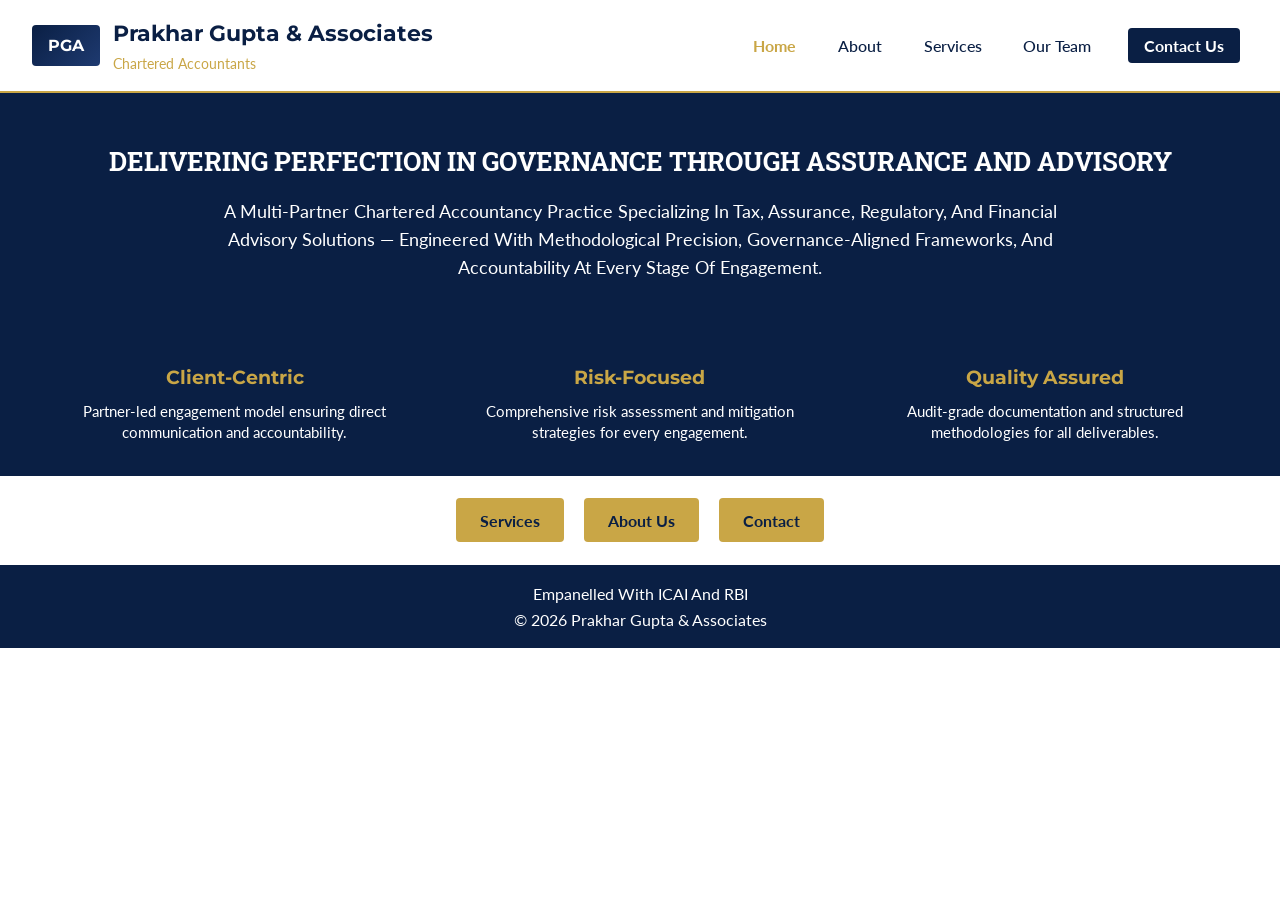
==== index.html @ 818837db "Refactor index.html with new header and values section Updated header and added values section to en" ====
<!DOCTYPE html>
<html lang="en">
<head>
  <meta charset="UTF-8">
  <meta name="viewport" content="width=device-width, initial-scale=1.0">
  <title>Prakhar Gupta & Associates</title>
  
  <!-- Google Fonts -->
  <link href="https://fonts.googleapis.com/css2?family=Lato:wght@400;700&family=Montserrat:wght@500;700&family=Roboto+Slab:wght@700&display=swap" rel="stylesheet">
  
  <!-- CSS -->
  <link rel="stylesheet" href="style.css">
</head>
<body>
  <!-- Header -->
  <header class="header">
    <div class="logo">
      <span class="logo-box">PGA</span>
      <div class="logo-text">
        <h1>Prakhar Gupta & Associates</h1>
        <p>Chartered Accountants</p>
      </div>
    </div>
    <nav>
      <ul>
        <li><a href="index.html" class="active">Home</a></li>
        <li><a href="about.html">About</a></li>
        <li><a href="services.html">Services</a></li>
        <li><a href="team.html">Our Team</a></li>
        <li><a href="contact.html" class="button">Contact Us</a></li>
      </ul>
    </nav>
  </header>

  <!-- Banner -->
  <section class="banner">
    <h2>DELIVERING PERFECTION IN GOVERNANCE THROUGH ASSURANCE AND ADVISORY</h2>
    <p>
      A Multi‑Partner Chartered Accountancy Practice Specializing In Tax, Assurance, Regulatory, And Financial Advisory Solutions — Engineered With Methodological Precision, Governance‑Aligned Frameworks, And Accountability At Every Stage Of Engagement.
    </p>
  </section>

  <!-- Values Section -->
  <section class="values">
    <div class="value">
      <h3>Client‑Centric</h3>
      <p>Partner‑led engagement model ensuring direct communication and accountability.</p>
    </div>
    <div class="value">
      <h3>Risk‑Focused</h3>
      <p>Comprehensive risk assessment and mitigation strategies for every engagement.</p>
    </div>
    <div class="value">
      <h3>Quality Assured</h3>
      <p>Audit‑grade documentation and structured methodologies for all deliverables.</p>
    </div>
  </section>

  <!-- Quick Links -->
  <section class="quick-links">
    <a href="services.html" class="button">Services</a>
    <a href="about.html" class="button">About Us</a>
    <a href="contact.html" class="button">Contact</a>
  </section>

  <!-- Footer -->
  <footer>
    <p>Empanelled With ICAI And RBI</p>
    <p>&copy; 2026 Prakhar Gupta & Associates</p>
  </footer>
</body>
</html>
---- style.css ----
/* General Reset */
* {
  margin: 0;
  padding: 0;
  box-sizing: border-box;
}

/* Body */
body {
  font-family: 'Lato', Arial, sans-serif;
  line-height: 1.6;
  background-color: #FFFFFF;
  color: #0A1F44;
}

/* Header */
header {
  background-color: #FFFFFF;
  border-bottom: 2px solid #C9A646;
  padding: 1rem 2rem;
  display: flex;
  justify-content: space-between;
  align-items: center;
}

/* Logo */
.logo {
  display: flex;
  align-items: center;
}

.logo-box {
  background: linear-gradient(135deg, #0A1F44, #1E3A70);
  color: #FFFFFF;
  font-weight: bold;
  padding: 0.5rem 1rem;
  border-radius: 4px;
  margin-right: 0.8rem;
  font-family: 'Montserrat', sans-serif;
}

.logo-text h1 {
  font-family: 'Montserrat', sans-serif;
  font-size: 1.4rem;
  margin: 0;
  color: #0A1F44;
}

.logo-text p {
  font-size: 0.9rem;
  color: #C9A646;
  margin: 0;
}

/* Navigation */
nav ul {
  list-style: none;
  display: flex;
  gap: 1rem;
}

nav ul li a {
  color: #0A1F44;
  text-decoration: none;
  font-weight: 500;
  padding: 0.5rem 0.8rem;
  transition: 0.3s;
}

nav ul li a.active {
  color: #C9A646;
  font-weight: bold;
}

nav ul li a:hover {
  color: #C9A646;
}

/* Contact Us Button in Nav */
nav ul li a.button {
  background-color: #0A1F44;
  color: #FFFFFF;
  border-radius: 4px;
  padding: 0.5rem 1rem;
}

nav ul li a.button:hover {
  background-color: #C9A646;
  color: #0A1F44;
}

/* Banner */
.banner {
  background-color: #0A1F44;
  color: #FFFFFF;
  text-align: center;
  padding: 3rem 1rem;
}

.banner h2 {
  font-family: 'Roboto Slab', serif;
  font-size: 1.6rem;
  font-weight: bold;
  text-transform: uppercase;
  margin-bottom: 1rem;
}

.banner p {
  max-width: 900px;
  margin: auto;
  font-size: 1.1rem;
  line-height: 1.6;
}

/* Values Section */
.values {
  display: flex;
  justify-content: space-around;
  background-color: #0A1F44;
  color: #FFFFFF;
  padding: 2rem;
}

.value {
  width: 30%;
  text-align: center;
}

.value h3 {
  font-family: 'Montserrat', sans-serif;
  font-size: 1.2rem;
  margin-bottom: 0.5rem;
  color: #C9A646;
}

.value p {
  font-size: 0.95rem;
  line-height: 1.4;
}

/* Quick Links */
.quick-links {
  text-align: center;
  margin: 2rem 0;
}

.button {
  background-color: #C9A646;
  color: #0A1F44;
  padding: 0.8rem 1.5rem;
  margin: 0.5rem;
  text-decoration: none;
  font-weight: bold;
  border-radius: 4px;
  transition: 0.3s;
}

.button:hover {
  background-color: #0A1F44;
  color: #FFFFFF;
}

/* About Page */
.about {
  padding: 2rem;
  max-width: 900px;
  margin: auto;
}

.about h3 {
  font-family: 'Montserrat', sans-serif;
  font-size: 1.4rem;
  margin-bottom: 0.5rem;
}

.about ul {
  list-style: disc;
  padding-left: 1.5rem;
}

.about ul li {
  margin-bottom: 0.5rem;
  color: #0A1F44;
  font-weight: 500;
}

/* Services Page */
.services {
  padding: 2rem;
  max-width: 1000px;
  margin: auto;
}

.services h2 {
  text-align: center;
  font-family: 'Montserrat', sans-serif;
  font-size: 1.8rem;
  margin-bottom: 1rem;
}

.services section {
  margin-bottom: 2rem;
}

.services h3 {
  font-family: 'Roboto Slab', serif;
  font-size: 1.4rem;
  color: #0A1F44;
  margin-bottom: 0.5rem;
}

/* Team Page */
.team {
  padding: 2rem;
  max-width: 900px;
  margin: auto;
}

.team h3 {
  font-family: 'Montserrat', sans-serif;
  font-size: 1.3rem;
  margin-bottom: 0.3rem;
}

.team p {
  margin-bottom: 1rem;
}

/* Contact Page */
.contact {
  padding: 2rem;
  max-width: 900px;
  margin: auto;
}

.contact h3 {
  font-family: 'Montserrat', sans-serif;
  font-size: 1.3rem;
  margin-bottom: 0.3rem;
}

.contact-form {
  display: flex;
  flex-direction: column;
  max-width: 600px;
  margin: auto;
}

.contact-form label {
  margin-top: 1rem;
  font-weight: bold;
}

.contact-form input,
.contact-form textarea {
  padding: 0.6rem;
  border: 1px solid #C9A646;
  border-radius: 4px;
  font-family: 'Lato', sans-serif;
}

.contact-form button {
  margin-top: 1rem;
  align-self: flex-start;
}

/* Privacy Page */
.privacy {
  padding: 2rem;
  max-width: 900px;
  margin: auto;
}

.privacy h3 {
  font-family: 'Montserrat', sans-serif;
  font-size: 1.3rem;
  margin-bottom: 0.3rem;
}

/* Footer */
footer {
  background-color: #0A1F44;
  color: #FFFFFF;
  text-align: center;
  padding: 1rem;
  margin-top: 2rem;
}
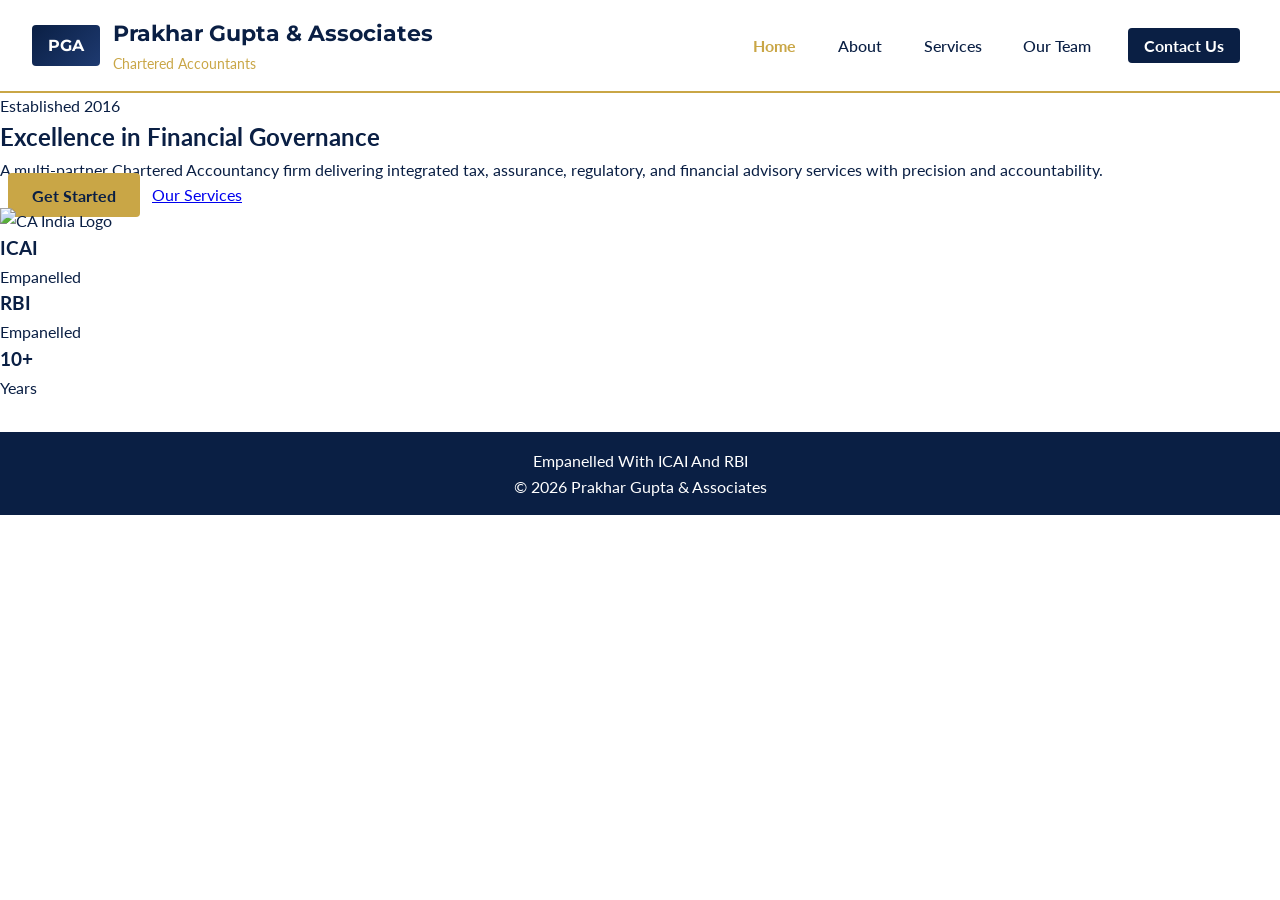
==== commit e8e14dd5: "Add hero section and update HTML structure Updated the HTML structure to include a hero section with" ====
--- a/index.html
+++ b/index.html
@@ -32,35 +32,36 @@
     </nav>
   </header>
 
-  <!-- Banner -->
-  <section class="banner">
-    <h2>DELIVERING PERFECTION IN GOVERNANCE THROUGH ASSURANCE AND ADVISORY</h2>
-    <p>
-      A Multi‑Partner Chartered Accountancy Practice Specializing In Tax, Assurance, Regulatory, And Financial Advisory Solutions — Engineered With Methodological Precision, Governance‑Aligned Frameworks, And Accountability At Every Stage Of Engagement.
-    </p>
-  </section>
-
-  <!-- Values Section -->
-  <section class="values">
-    <div class="value">
-      <h3>Client‑Centric</h3>
-      <p>Partner‑led engagement model ensuring direct communication and accountability.</p>
+  <!-- Hero Section -->
+  <section class="hero">
+    <div class="hero-left">
+      <p class="established">Established 2016</p>
+      <h2>Excellence in Financial Governance</h2>
+      <p>A multi‑partner Chartered Accountancy firm delivering integrated tax, assurance, regulatory, and financial advisory services with precision and accountability.</p>
+      <div class="hero-buttons">
+        <a href="contact.html" class="button">Get Started</a>
+        <a href="services.html" class="button-outline">Our Services</a>
+      </div>
     </div>
-    <div class="value">
-      <h3>Risk‑Focused</h3>
-      <p>Comprehensive risk assessment and mitigation strategies for every engagement.</p>
+    <div class="hero-right">
+      <div class="info-card">
+        <img src="images/ca-logo.png" alt="CA India Logo" class="ca-logo">
+        <div class="card-items">
+          <div class="card-item">
+            <h3>ICAI</h3>
+            <p>Empanelled</p>
+          </div>
+          <div class="card-item">
+            <h3>RBI</h3>
+            <p>Empanelled</p>
+          </div>
+          <div class="card-item">
+            <h3 id="years">0+</h3>
+            <p>Years</p>
+          </div>
+        </div>
+      </div>
     </div>
-    <div class="value">
-      <h3>Quality Assured</h3>
-      <p>Audit‑grade documentation and structured methodologies for all deliverables.</p>
-    </div>
-  </section>
-
-  <!-- Quick Links -->
-  <section class="quick-links">
-    <a href="services.html" class="button">Services</a>
-    <a href="about.html" class="button">About Us</a>
-    <a href="contact.html" class="button">Contact</a>
   </section>
 
   <!-- Footer -->
@@ -68,5 +69,17 @@
     <p>Empanelled With ICAI And RBI</p>
     <p>&copy; 2026 Prakhar Gupta & Associates</p>
   </footer>
+
+  <!-- JavaScript for dynamic years -->
+  <script>
+    const startDate = new Date("2016-02-01");
+    const today = new Date();
+    let years = today.getFullYear() - startDate.getFullYear();
+    const m = today.getMonth() - startDate.getMonth();
+    if (m < 0 || (m === 0 && today.getDate() < startDate.getDate())) {
+      years--;
+    }
+    document.getElementById("years").textContent = years + "+";
+  </script>
 </body>
 </html>
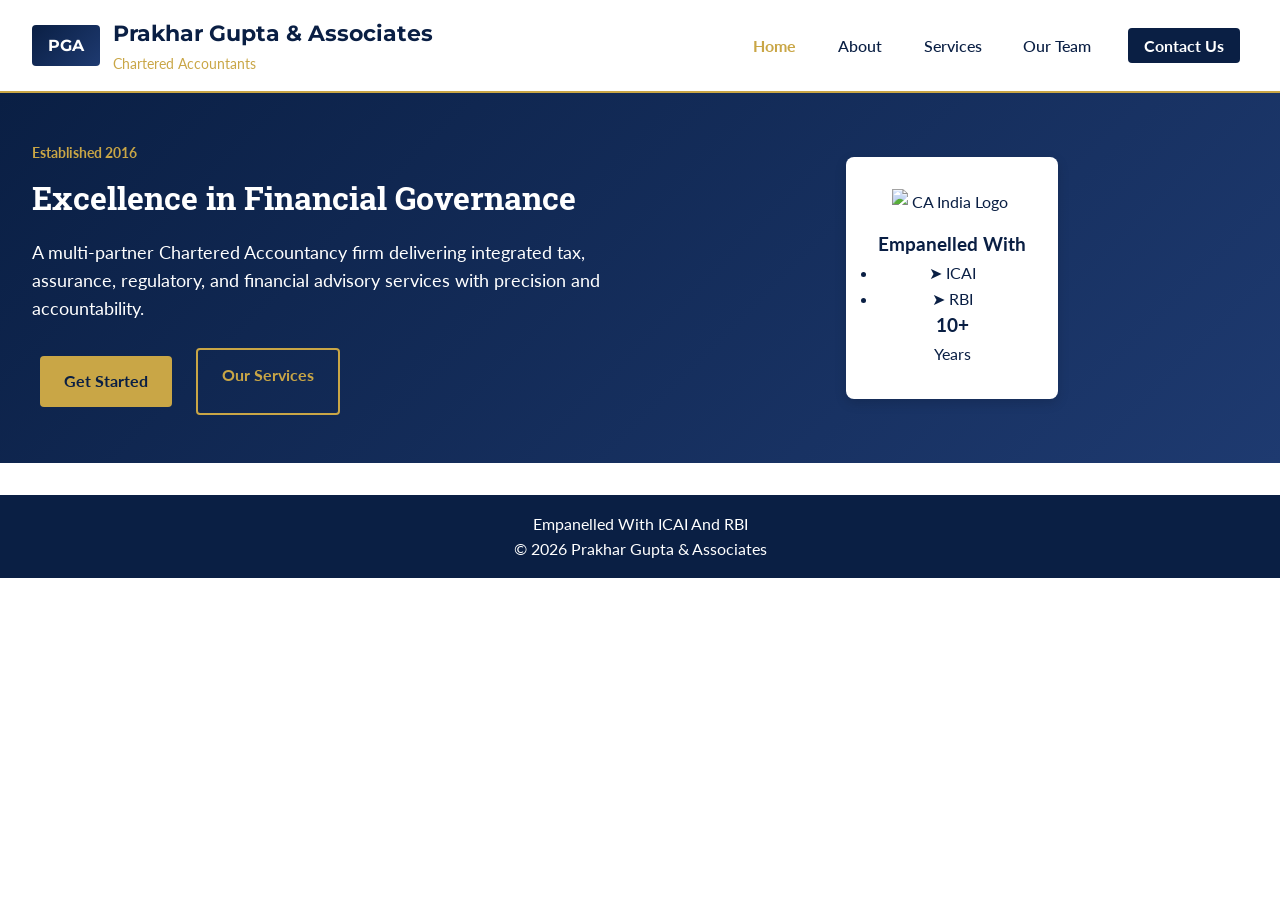
==== commit 4e1872bf: "Update index.html" ====
--- a/index.html
+++ b/index.html
@@ -46,19 +46,14 @@
     <div class="hero-right">
       <div class="info-card">
         <img src="images/ca-logo.png" alt="CA India Logo" class="ca-logo">
-        <div class="card-items">
-          <div class="card-item">
-            <h3>ICAI</h3>
-            <p>Empanelled</p>
-          </div>
-          <div class="card-item">
-            <h3>RBI</h3>
-            <p>Empanelled</p>
-          </div>
-          <div class="card-item">
-            <h3 id="years">0+</h3>
-            <p>Years</p>
-          </div>
+        <h3 class="empanelled-heading">Empanelled With</h3>
+        <ul class="empanelled-list">
+          <li>&#10148; ICAI</li>
+          <li>&#10148; RBI</li>
+        </ul>
+        <div class="years-box">
+          <h3 id="years">0+</h3>
+          <p>Years</p>
         </div>
       </div>
     </div>
--- a/style.css
+++ b/style.css
@@ -285,3 +285,44 @@
   padding: 1rem;
   margin-top: 2rem;
 }
+/* Hero Section */
+.hero {
+  display: flex;
+  justify-content: space-between;
+  align-items: stretch;
+  padding: 3rem 2rem;
+  background: linear-gradient(135deg, #0A1F44, #1E3A70);
+  color: #FFFFFF;
+}
+
+.hero-left { flex: 1; padding-right: 2rem; }
+.hero-left .established { font-size: 0.9rem; color: #C9A646; font-weight: bold; margin-bottom: 0.5rem; }
+.hero-left h2 { font-family: 'Roboto Slab', serif; font-size: 2rem; margin-bottom: 1rem; }
+.hero-left p { font-size: 1.1rem; margin-bottom: 1.5rem; }
+.hero-buttons { display: flex; gap: 1rem; }
+
+.button, .button-outline {
+  padding: 0.8rem 1.5rem; border-radius: 4px; font-weight: bold; text-decoration: none; transition: 0.3s;
+}
+.button { background-color: #C9A646; color: #0A1F44; }
+.button:hover { background-color: #FFFFFF; color: #0A1F44; }
+.button-outline { border: 2px solid #C9A646; color: #C9A646; background: transparent; }
+.button-outline:hover { background-color: #C9A646; color: #0A1F44; }
+
+/* Hero Right Card */
+.hero-right { flex: 1; display: flex; justify-content: center; align-items: center; }
+.info-card {
+  background-color: #FFFFFF; color: #0A1F44;
+  padding: 2rem; border-radius: 8px; box-shadow: 0 4px 12px rgba(0,0,0,0.15);
+  max-width: 400px; text-align: center;
+}
+.ca-logo {
+  max-width: 120px; margin: 0 auto 1rem auto; display: block;
+}
+.card-items {
+  display: flex; justify-content: space-around; margin-top: 1rem;
+}
+.card-item h3 {
+  font-family: 'Montserrat', sans-serif; font-size: 1.4rem; color: #1E3A70;
+}
+.card-item p { font-size: 1rem; margin-top: 0.3rem; }
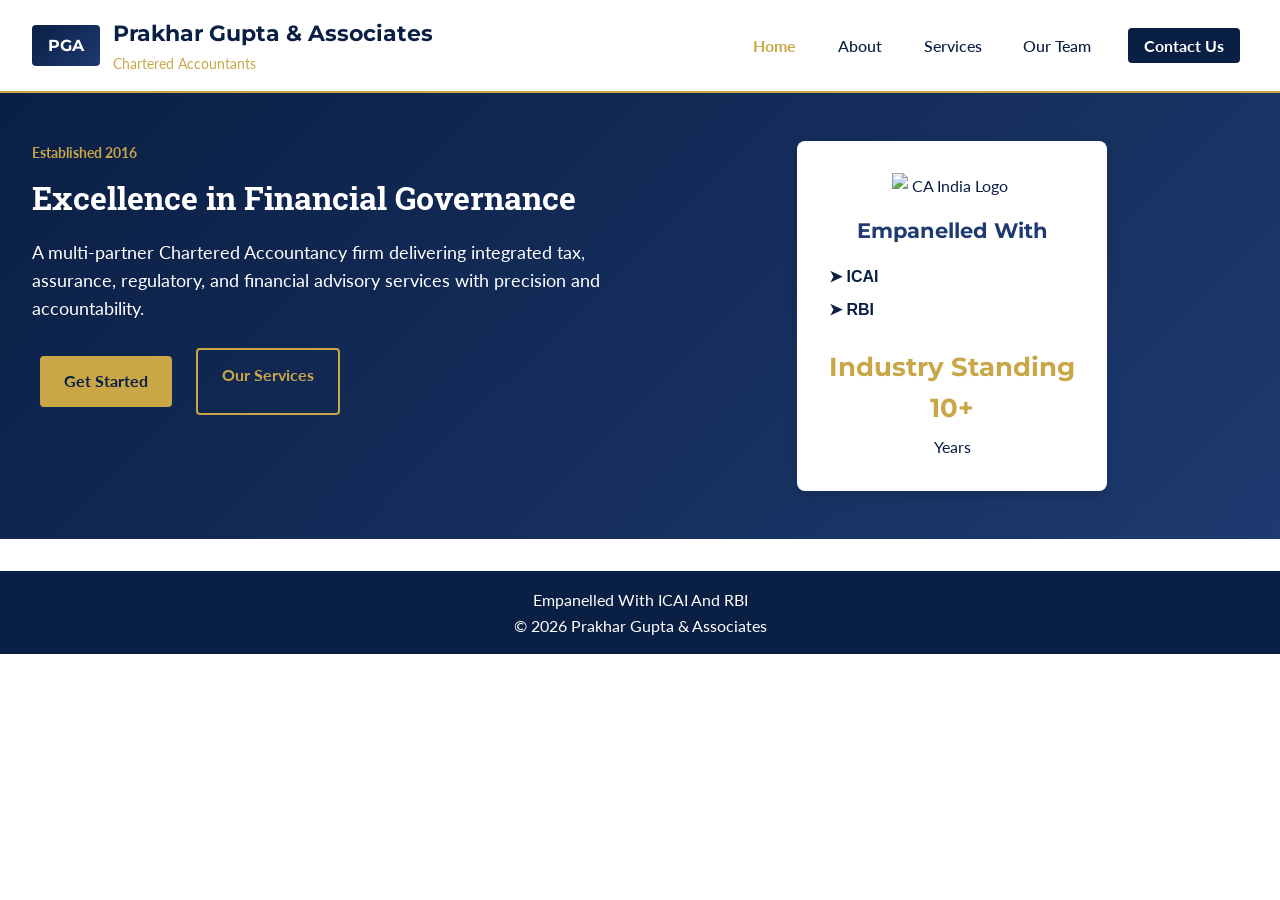
==== commit 62b5365b: "Fix HTML formatting and update industry heading" ====
--- a/index.html
+++ b/index.html
@@ -45,13 +45,14 @@
     </div>
     <div class="hero-right">
       <div class="info-card">
-        <img src="images/ca-logo.png" alt="CA India Logo" class="ca-logo">
+        <img src="ca-logo.png" alt="CA India Logo" class="ca-logo">
         <h3 class="empanelled-heading">Empanelled With</h3>
         <ul class="empanelled-list">
           <li>&#10148; ICAI</li>
           <li>&#10148; RBI</li>
         </ul>
         <div class="years-box">
+          <h3 class="industry-heading">Industry Standing</h3>
           <h3 id="years">0+</h3>
           <p>Years</p>
         </div>
--- a/style.css
+++ b/style.css
@@ -319,10 +319,33 @@
 .ca-logo {
   max-width: 120px; margin: 0 auto 1rem auto; display: block;
 }
-.card-items {
-  display: flex; justify-content: space-around; margin-top: 1rem;
-}
-.card-item h3 {
-  font-family: 'Montserrat', sans-serif; font-size: 1.4rem; color: #1E3A70;
-}
-.card-item p { font-size: 1rem; margin-top: 0.3rem; }
+.empanelled-heading {
+  font-family: 'Montserrat', sans-serif;
+  font-size: 1.3rem;
+  color: #1E3A70;
+  margin-top: 1rem;
+}
+.empanelled-list {
+  list-style: none;
+  padding: 0;
+  margin: 1rem 0;
+  text-align: left;
+}
+.empanelled-list li {
+  font-size: 1rem;
+  margin: 0.5rem 0;
+  color: #0A1F44;
+  font-weight: 600;
+}
+.years-box {
+  margin-top: 1.5rem;
+}
+.years-box h3 {
+  font-family: 'Montserrat', sans-serif;
+  font-size: 1.6rem;
+  color: #C9A646;
+}
+.years-box p {
+  font-size: 1rem;
+  margin-top: 0.3rem;
+}
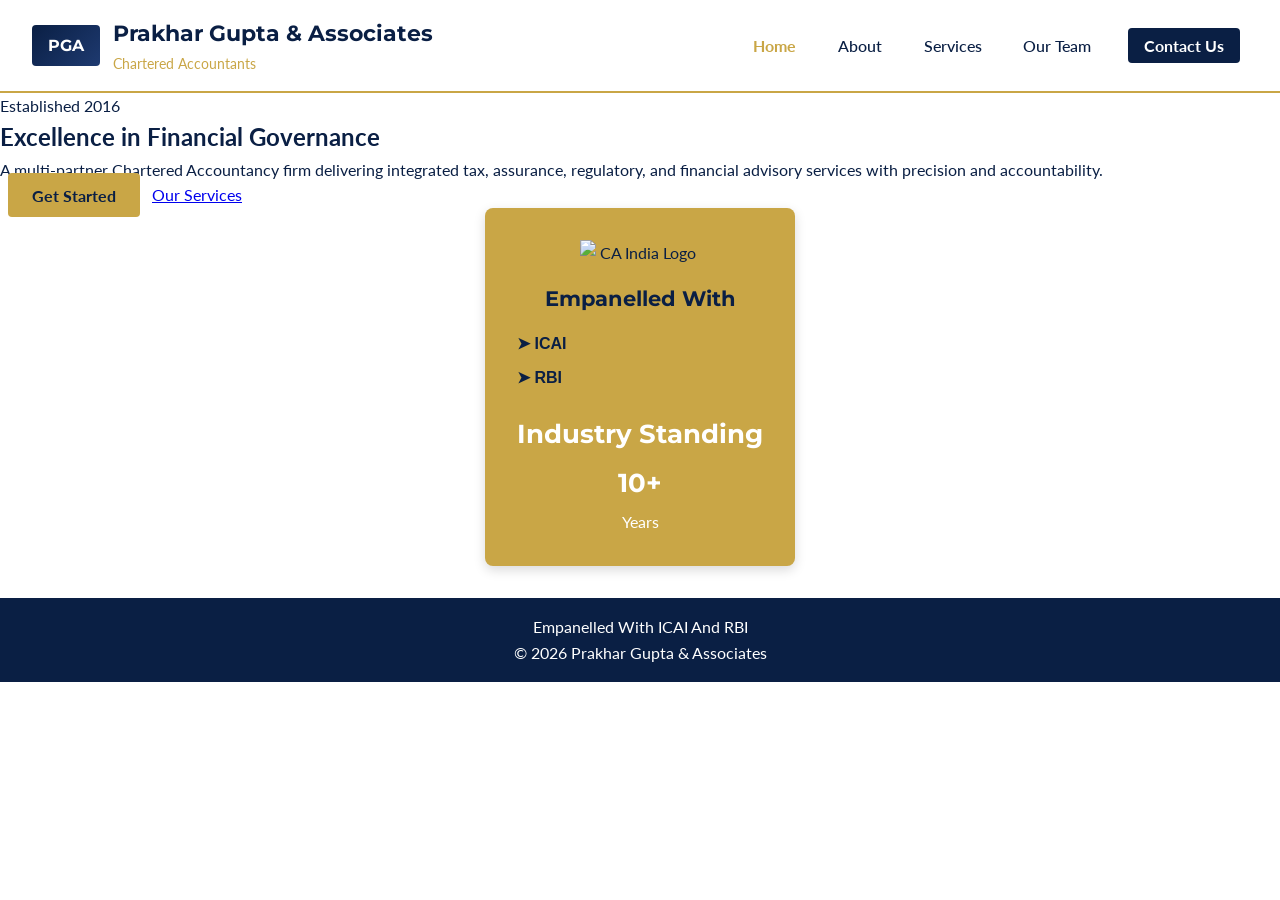
==== commit e412e50e: "Update index.html" ====
--- a/index.html
+++ b/index.html
@@ -45,12 +45,15 @@
     </div>
     <div class="hero-right">
       <div class="info-card">
+        <!-- Corrected path: logo is in root -->
         <img src="ca-logo.png" alt="CA India Logo" class="ca-logo">
+        
         <h3 class="empanelled-heading">Empanelled With</h3>
         <ul class="empanelled-list">
           <li>&#10148; ICAI</li>
           <li>&#10148; RBI</li>
         </ul>
+
         <div class="years-box">
           <h3 class="industry-heading">Industry Standing</h3>
           <h3 id="years">0+</h3>
--- a/style.css
+++ b/style.css
@@ -285,44 +285,26 @@
   padding: 1rem;
   margin-top: 2rem;
 }
-/* Hero Section */
-.hero {
-  display: flex;
-  justify-content: space-between;
-  align-items: stretch;
-  padding: 3rem 2rem;
-  background: linear-gradient(135deg, #0A1F44, #1E3A70);
-  color: #FFFFFF;
-}
-
-.hero-left { flex: 1; padding-right: 2rem; }
-.hero-left .established { font-size: 0.9rem; color: #C9A646; font-weight: bold; margin-bottom: 0.5rem; }
-.hero-left h2 { font-family: 'Roboto Slab', serif; font-size: 2rem; margin-bottom: 1rem; }
-.hero-left p { font-size: 1.1rem; margin-bottom: 1.5rem; }
-.hero-buttons { display: flex; gap: 1rem; }
-
-.button, .button-outline {
-  padding: 0.8rem 1.5rem; border-radius: 4px; font-weight: bold; text-decoration: none; transition: 0.3s;
-}
-.button { background-color: #C9A646; color: #0A1F44; }
-.button:hover { background-color: #FFFFFF; color: #0A1F44; }
-.button-outline { border: 2px solid #C9A646; color: #C9A646; background: transparent; }
-.button-outline:hover { background-color: #C9A646; color: #0A1F44; }
-
 /* Hero Right Card */
 .hero-right { flex: 1; display: flex; justify-content: center; align-items: center; }
 .info-card {
-  background-color: #FFFFFF; color: #0A1F44;
-  padding: 2rem; border-radius: 8px; box-shadow: 0 4px 12px rgba(0,0,0,0.15);
-  max-width: 400px; text-align: center;
+  background-color: #C9A646; /* golden background */
+  color: #0A1F44;
+  padding: 2rem;
+  border-radius: 8px;
+  box-shadow: 0 4px 12px rgba(0,0,0,0.15);
+  max-width: 400px;
+  text-align: center;
 }
 .ca-logo {
-  max-width: 120px; margin: 0 auto 1rem auto; display: block;
+  max-width: 120px;
+  margin: 0 auto 1rem auto;
+  display: block;
 }
 .empanelled-heading {
   font-family: 'Montserrat', sans-serif;
   font-size: 1.3rem;
-  color: #1E3A70;
+  color: #0A1F44;
   margin-top: 1rem;
 }
 .empanelled-list {
@@ -340,12 +322,19 @@
 .years-box {
   margin-top: 1.5rem;
 }
+.industry-heading {
+  font-family: 'Montserrat', sans-serif;
+  font-size: 1.2rem;
+  color: #0A1F44;
+  margin-bottom: 0.5rem;
+}
 .years-box h3 {
   font-family: 'Montserrat', sans-serif;
   font-size: 1.6rem;
-  color: #C9A646;
+  color: #FFFFFF; /* white text for contrast */
 }
 .years-box p {
   font-size: 1rem;
   margin-top: 0.3rem;
-}
+  color: #FFFFFF;
+}
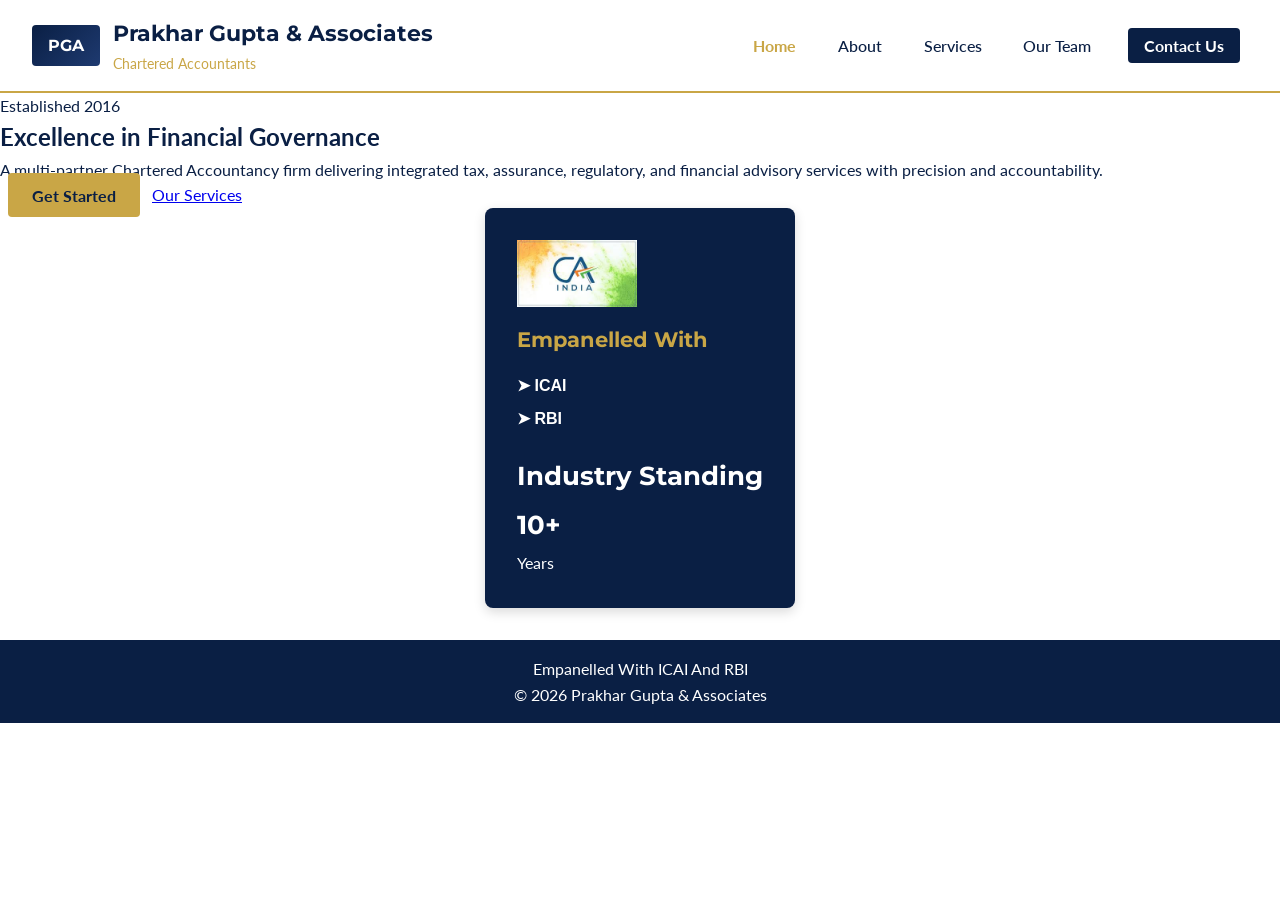
==== commit dbf97dc6: "Update index.html" ====
--- a/index.html
+++ b/index.html
@@ -45,8 +45,8 @@
     </div>
     <div class="hero-right">
       <div class="info-card">
-        <!-- Corrected path: logo is in root -->
-        <img src="ca-logo.png" alt="CA India Logo" class="ca-logo">
+        <!-- Correct path: logo inside images folder -->
+        <img src="images/ca-logo.png" alt="CA India Logo" class="ca-logo">
         
         <h3 class="empanelled-heading">Empanelled With</h3>
         <ul class="empanelled-list">
--- a/style.css
+++ b/style.css
@@ -288,35 +288,34 @@
 /* Hero Right Card */
 .hero-right { flex: 1; display: flex; justify-content: center; align-items: center; }
 .info-card {
-  background-color: #C9A646; /* golden background */
-  color: #0A1F44;
+  background-color: #0A1F44; /* dark blue background */
+  color: #FFFFFF;
   padding: 2rem;
   border-radius: 8px;
   box-shadow: 0 4px 12px rgba(0,0,0,0.15);
   max-width: 400px;
-  text-align: center;
+  text-align: left; /* left alignment */
 }
 .ca-logo {
   max-width: 120px;
-  margin: 0 auto 1rem auto;
+  margin: 0 0 1rem 0; /* left aligned */
   display: block;
 }
 .empanelled-heading {
   font-family: 'Montserrat', sans-serif;
   font-size: 1.3rem;
-  color: #0A1F44;
+  color: #C9A646; /* golden accent */
   margin-top: 1rem;
 }
 .empanelled-list {
   list-style: none;
   padding: 0;
   margin: 1rem 0;
-  text-align: left;
 }
 .empanelled-list li {
   font-size: 1rem;
   margin: 0.5rem 0;
-  color: #0A1F44;
+  color: #FFFFFF;
   font-weight: 600;
 }
 .years-box {
@@ -325,13 +324,13 @@
 .industry-heading {
   font-family: 'Montserrat', sans-serif;
   font-size: 1.2rem;
-  color: #0A1F44;
+  color: #C9A646; /* golden accent */
   margin-bottom: 0.5rem;
 }
 .years-box h3 {
   font-family: 'Montserrat', sans-serif;
   font-size: 1.6rem;
-  color: #FFFFFF; /* white text for contrast */
+  color: #FFFFFF;
 }
 .years-box p {
   font-size: 1rem;
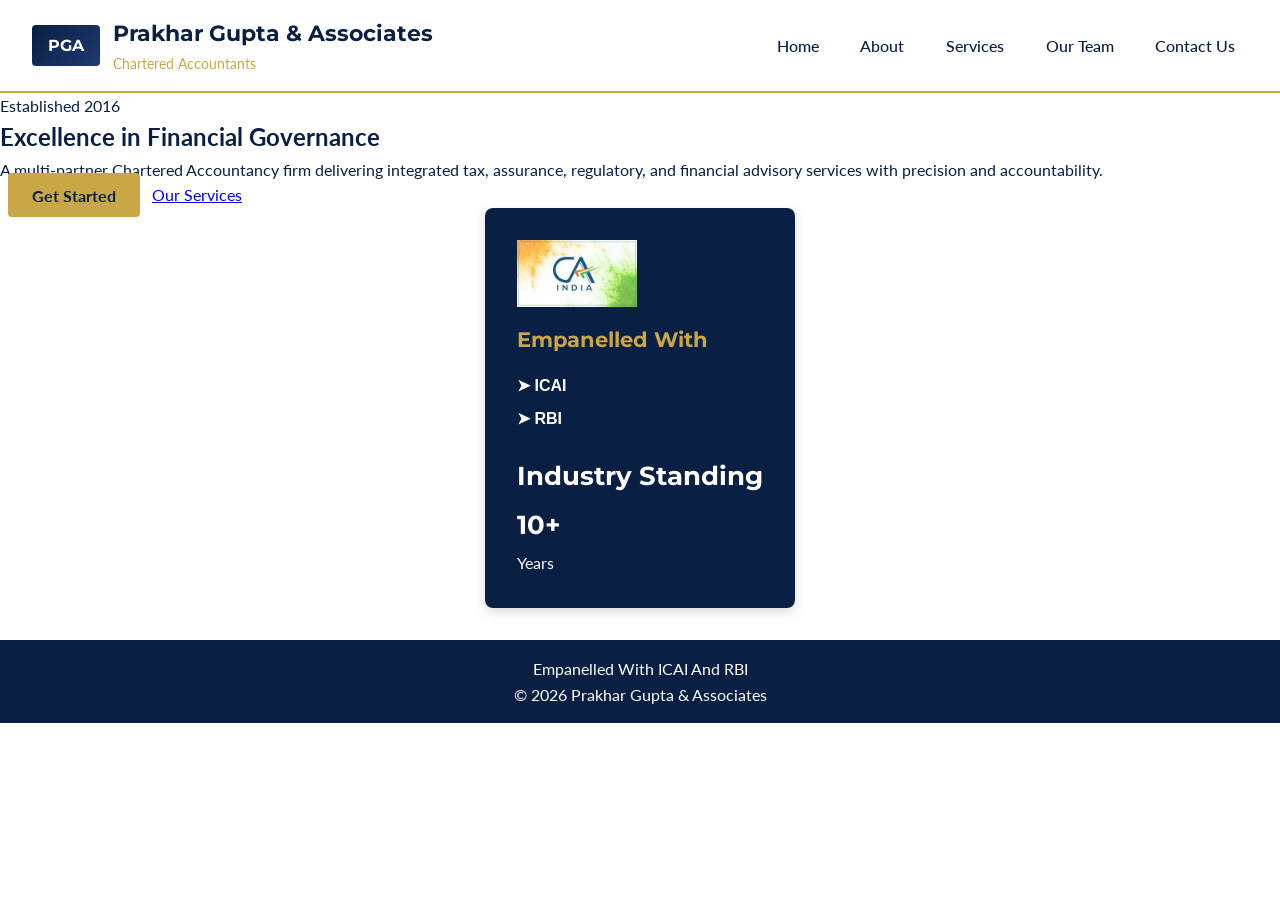
==== commit 14219074: "Fix HTML encoding issues in index.html" ====
--- a/index.html
+++ b/index.html
@@ -13,25 +13,25 @@
 </head>
 <body>
   <!-- Header -->
-  <header class="header">
-    <div class="logo">
-      <span class="logo-box">PGA</span>
-      <div class="logo-text">
-        <h1>Prakhar Gupta & Associates</h1>
-        <p>Chartered Accountants</p>
-      </div>
+<header class="header">
+  <div class="logo">
+    <span class="logo-box">PGA</span>
+    <div class="logo-text">
+      <h1>Prakhar Gupta & Associates</h1>
+      <p>Chartered Accountants</p>
     </div>
-    <nav>
-      <ul>
-        <li><a href="index.html" class="active">Home</a></li>
-        <li><a href="about.html">About</a></li>
-        <li><a href="services.html">Services</a></li>
-        <li><a href="team.html">Our Team</a></li>
-        <li><a href="contact.html" class="button">Contact Us</a></li>
-      </ul>
-    </nav>
-  </header>
-
+  </div>
+  <nav>
+    <ul>
+      <li><a href="index.html">Home</a></li>
+      <li><a href="about.html">About</a></li>
+      <li><a href="services.html" class="services-button">Services</a></li>
+      <li><a href="team.html">Our Team</a></li>
+      <li><a href="contact.html" class="contact-button">Contact Us</a></li>
+    </ul>
+  </nav>
+</header>
+  
   <!-- Hero Section -->
   <section class="hero">
     <div class="hero-left">
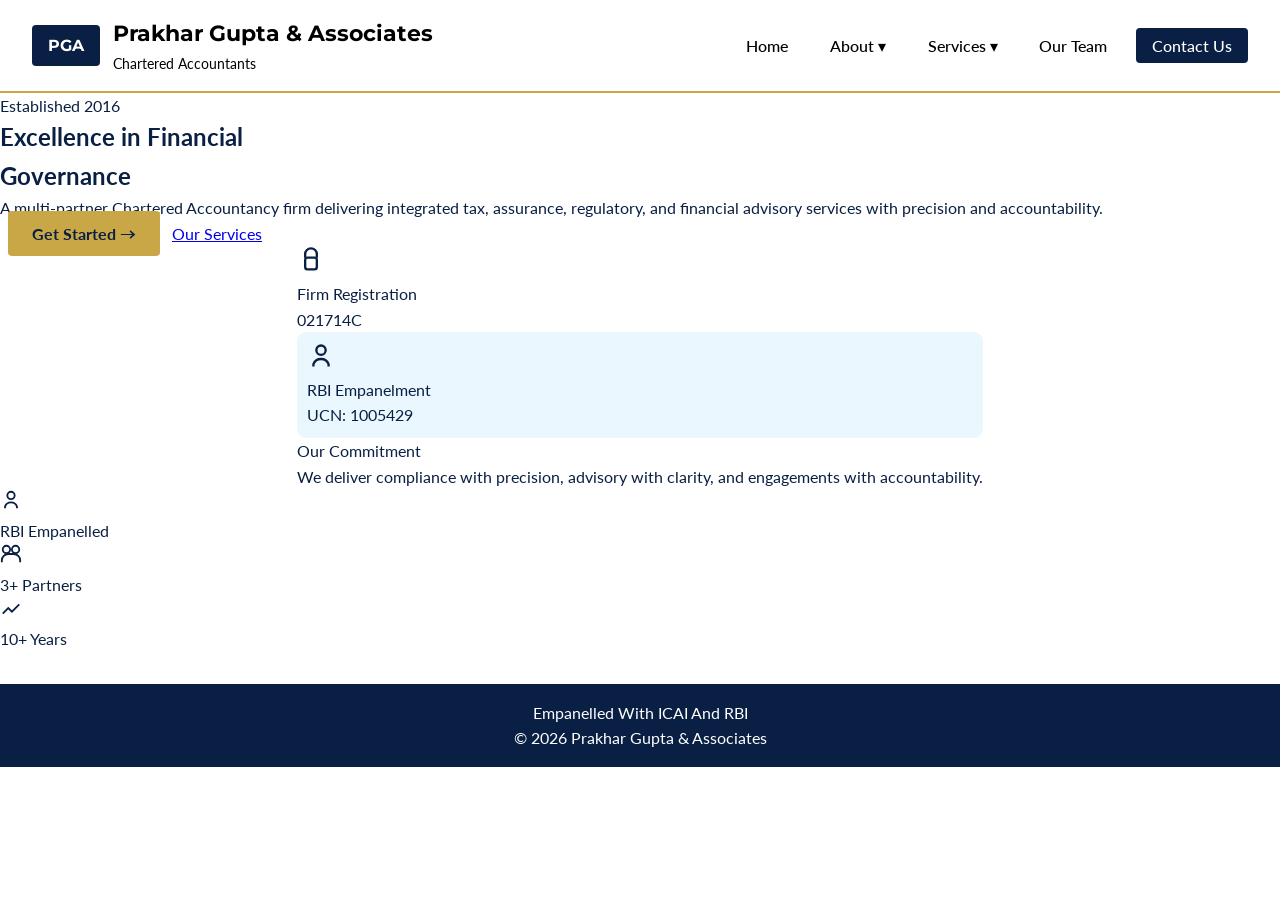
==== commit dc2a1f62: "Refactor index.html for improved layout and styles Updated the HTML structure and improved the hero " ====
--- a/index.html
+++ b/index.html
@@ -4,81 +4,142 @@
   <meta charset="UTF-8">
   <meta name="viewport" content="width=device-width, initial-scale=1.0">
   <title>Prakhar Gupta & Associates</title>
-  
-  <!-- Google Fonts -->
-  <link href="https://fonts.googleapis.com/css2?family=Lato:wght@400;700&family=Montserrat:wght@500;700&family=Roboto+Slab:wght@700&display=swap" rel="stylesheet">
-  
-  <!-- CSS -->
+  <link href="https://fonts.googleapis.com/css2?family=Lato:wght@400;700&family=Montserrat:wght@700&display=swap" rel="stylesheet">
   <link rel="stylesheet" href="style.css">
 </head>
 <body>
   <!-- Header -->
-<header class="header">
-  <div class="logo">
-    <span class="logo-box">PGA</span>
-    <div class="logo-text">
-      <h1>Prakhar Gupta & Associates</h1>
-      <p>Chartered Accountants</p>
+  <header class="header">
+    <div class="logo">
+      <span class="logo-box">PGA</span>
+      <div class="logo-text">
+        <h1>Prakhar Gupta & Associates</h1>
+        <p>Chartered Accountants</p>
+      </div>
     </div>
-  </div>
-  <nav>
-    <ul>
-      <li><a href="index.html">Home</a></li>
-      <li><a href="about.html">About</a></li>
-      <li><a href="services.html" class="services-button">Services</a></li>
-      <li><a href="team.html">Our Team</a></li>
-      <li><a href="contact.html" class="contact-button">Contact Us</a></li>
-    </ul>
-  </nav>
-</header>
+    <nav>
+      <ul>
+        <li><a href="#">Home</a></li>
+        <li><a href="#">About &#9662;</a></li>
+        <li><a href="#">Services &#9662;</a></li>
+        <li><a href="#">Our Team</a></li>
+        <li><a href="#" class="contact-button">Contact Us</a></li>
+      </ul>
+    </nav>
+  </header>
   
   <!-- Hero Section -->
   <section class="hero">
     <div class="hero-left">
-      <p class="established">Established 2016</p>
-      <h2>Excellence in Financial Governance</h2>
-      <p>A multi‑partner Chartered Accountancy firm delivering integrated tax, assurance, regulatory, and financial advisory services with precision and accountability.</p>
+      <span class="established-pill">Established 2016</span>
+      <h2 class="hero-title">
+        Excellence in <span class="highlight">Financial<br>Governance</span>
+      </h2>
+      <p class="hero-desc">
+        A multi‑partner Chartered Accountancy firm delivering integrated tax, assurance, regulatory, and financial advisory services with precision and accountability.
+      </p>
       <div class="hero-buttons">
-        <a href="contact.html" class="button">Get Started</a>
-        <a href="services.html" class="button-outline">Our Services</a>
+        <a href="#" class="button">Get Started &rarr;</a>
+        <a href="#" class="button-outline">Our Services</a>
       </div>
     </div>
     <div class="hero-right">
-      <div class="info-card">
-        <!-- Correct path: logo inside images folder -->
-        <img src="images/ca-logo.png" alt="CA India Logo" class="ca-logo">
-        
-        <h3 class="empanelled-heading">Empanelled With</h3>
-        <ul class="empanelled-list">
-          <li>&#10148; ICAI</li>
-          <li>&#10148; RBI</li>
-        </ul>
-
-        <div class="years-box">
-          <h3 class="industry-heading">Industry Standing</h3>
-          <h3 id="years">0+</h3>
-          <p>Years</p>
+      <div class="infocard">
+        <div class="infocard-blur"></div>
+        <div class="infocard-row">
+          <div class="infocard-icon">
+            <!-- Badge SVG -->
+            <svg fill="none" stroke="currentColor" stroke-width="2" width="28" height="28" viewBox="0 0 24 24"><path d="M7 10V7a5 5 0 0 1 10 0v3"/><rect x="7" y="10" width="10" height="10" rx="2" /></svg>
+          </div>
+          <div>
+            <div class="infocard-row-title">Firm Registration</div>
+            <div class="infocard-row-desc">021714C</div>
+          </div>
+        </div>
+        <div class="infocard-row" style="background:#eaf7fe; border-radius:9px; padding:10px;">
+          <div class="infocard-icon">
+            <!-- Empanel SVG -->
+            <svg fill="none" stroke="currentColor" stroke-width="2" width="28" height="28" viewBox="0 0 24 24"><circle cx="12" cy="7" r="4"/><path d="M5.5 21V19a7 7 0 0 1 13 0v2" /></svg>
+          </div>
+          <div>
+            <div class="infocard-row-title">RBI Empanelment</div>
+            <div class="infocard-row-desc">UCN: 1005429</div>
+          </div>
+        </div>
+        <div class="infocard-commit">
+          <div class="infocard-commit-title">Our Commitment</div>
+          <div class="infocard-commit-desc">
+            We deliver compliance with precision, advisory with clarity, and engagements with accountability.
+          </div>
         </div>
       </div>
     </div>
   </section>
 
-  <!-- Footer -->
+  <!-- Stats Strip -->
+  <div class="stats-strip">
+    <div class="stat-box">
+      <span class="stat-icon">
+        <!-- RBI icon -->
+        <svg fill="none" stroke="currentColor" stroke-width="2" width="22" height="22" viewBox="0 0 24 24">
+          <circle cx="12" cy="7" r="4"/><path d="M5.5 21V19a7 7 0 0 1 13 0v2"/>
+        </svg>
+      </span>
+      <div>
+        <span class="stat-num">RBI</span>
+        <span class="stat-label">Empanelled</span>
+      </div>
+    </div>
+    <div class="stat-box">
+      <span class="stat-icon">
+        <!-- User group icon -->
+        <svg fill="none" stroke="currentColor" stroke-width="2" width="22" height="22" viewBox="0 0 24 24">
+          <circle cx="7" cy="7" r="4"/><circle cx="17" cy="7" r="4"/><path d="M2 21V19a7 7 0 0 1 7-7h6a7 7 0 0 1 7 7v2"/>
+        </svg>
+      </span>
+      <div>
+        <span class="stat-num">3+</span>
+        <span class="stat-label">Partners</span>
+      </div>
+    </div>
+    <div class="stat-box">
+      <span class="stat-icon">
+        <!-- Chart line icon -->
+        <svg fill="none" stroke="currentColor" stroke-width="2" width="22" height="22" viewBox="0 0 24 24">
+          <path d="M3 17l6-6 4 4 8-8"/>
+        </svg>
+      </span>
+      <div>
+        <span class="stat-num" id="years"></span>
+        <span class="stat-label">Years</span>
+      </div>
+    </div>
+  </div>
+
   <footer>
     <p>Empanelled With ICAI And RBI</p>
     <p>&copy; 2026 Prakhar Gupta & Associates</p>
   </footer>
-
-  <!-- JavaScript for dynamic years -->
+  
+  <!-- DYNAMIC YEAR CALCULATION SCRIPT -->
   <script>
-    const startDate = new Date("2016-02-01");
-    const today = new Date();
-    let years = today.getFullYear() - startDate.getFullYear();
-    const m = today.getMonth() - startDate.getMonth();
-    if (m < 0 || (m === 0 && today.getDate() < startDate.getDate())) {
-      years--;
-    }
-    document.getElementById("years").textContent = years + "+";
+    // Calculate completed years and display as 'X+' if there's any extra month
+    (function() {
+      const start = new Date("2016-02-01");
+      const today = new Date();
+      let years = today.getFullYear() - start.getFullYear();
+      const monthDiff = today.getMonth() - start.getMonth();
+      const dayDiff = today.getDate() - start.getDate();
+      let hasPartYear = false;
+      // If current month < start month OR same month but day < start day, subtract 1 from years
+      if (monthDiff < 0 || (monthDiff === 0 && dayDiff < 0)) {
+        years--;
+        hasPartYear = monthDiff !== 0 || dayDiff !== 0;
+      } else {
+        hasPartYear = monthDiff > 0 || dayDiff > 0;
+      }
+      document.getElementById("years").textContent = years + (hasPartYear ? "+" : "");
+    })();
   </script>
 </body>
 </html>
--- a/style.css
+++ b/style.css
@@ -15,7 +15,7 @@
 
 /* Header */
 header {
-  background-color: #FFFFFF;
+  background-color: #FFFFFF; /* white background */
   border-bottom: 2px solid #C9A646;
   padding: 1rem 2rem;
   display: flex;
@@ -30,8 +30,8 @@
 }
 
 .logo-box {
-  background: linear-gradient(135deg, #0A1F44, #1E3A70);
-  color: #FFFFFF;
+  background: #0A1F44; /* solid blue box */
+  color: #FFFFFF; /* white text */
   font-weight: bold;
   padding: 0.5rem 1rem;
   border-radius: 4px;
@@ -43,13 +43,15 @@
   font-family: 'Montserrat', sans-serif;
   font-size: 1.4rem;
   margin: 0;
-  color: #0A1F44;
+  color: #000000; /* black bold */
+  font-weight: bold;
 }
 
 .logo-text p {
   font-size: 0.9rem;
-  color: #C9A646;
+  color: #000000; /* black normal */
   margin: 0;
+  font-weight: normal;
 }
 
 /* Navigation */
@@ -60,33 +62,32 @@
 }
 
 nav ul li a {
-  color: #0A1F44;
   text-decoration: none;
   font-weight: 500;
   padding: 0.5rem 0.8rem;
   transition: 0.3s;
-}
-
-nav ul li a.active {
-  color: #C9A646;
-  font-weight: bold;
-}
-
+  color: #000000; /* default black font */
+}
+
+/* Services button */
+nav ul li a.services-button {
+  background-color: #0A1F44; /* blue background */
+  color: #C9A646; /* golden font */
+  border-radius: 4px;
+  padding: 0.5rem 1rem;
+}
+
+/* Contact Us button */
+nav ul li a.contact-button {
+  background-color: #0A1F44; /* blue background */
+  color: #FFFFFF; /* white font */
+  border-radius: 4px;
+  padding: 0.5rem 1rem;
+}
+
+/* Hover effects */
 nav ul li a:hover {
-  color: #C9A646;
-}
-
-/* Contact Us Button in Nav */
-nav ul li a.button {
-  background-color: #0A1F44;
-  color: #FFFFFF;
-  border-radius: 4px;
-  padding: 0.5rem 1rem;
-}
-
-nav ul li a.button:hover {
-  background-color: #C9A646;
-  color: #0A1F44;
+  opacity: 0.8;
 }
 
 /* Banner */
@@ -285,6 +286,7 @@
   padding: 1rem;
   margin-top: 2rem;
 }
+
 /* Hero Right Card */
 .hero-right { flex: 1; display: flex; justify-content: center; align-items: center; }
 .info-card {
